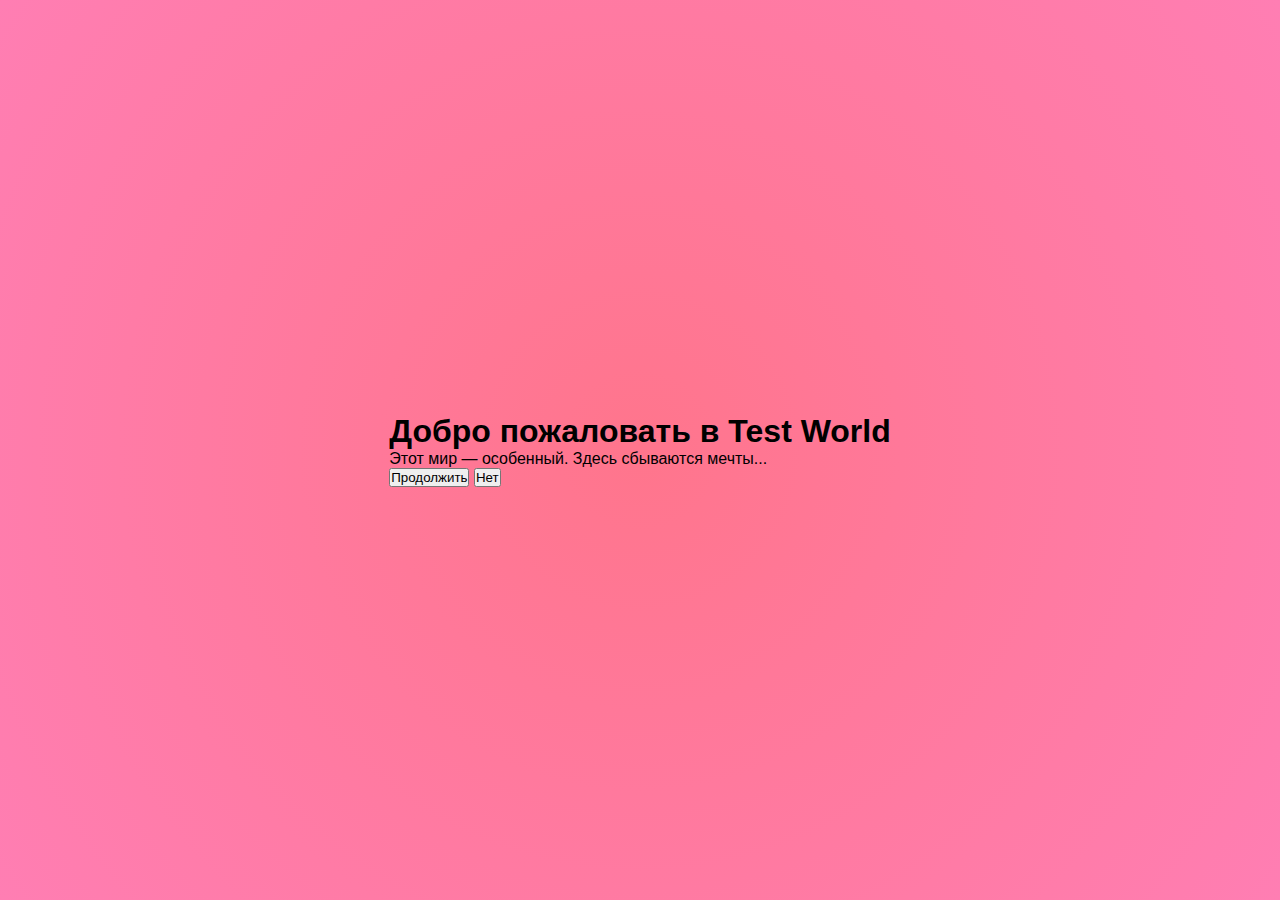
==== index2.html @ 6b78fdbe "first" ====
<!DOCTYPE html>
<html lang="ru">

<head>
    <meta charset="UTF-8">
    <meta name="viewport" content="width=device-width, initial-scale=1.0">
    <title>Test World</title>
    <link rel="stylesheet" href="style.css">
    <script>
        function redirectToAnotherPage() {
            window.location.href = "love.html";
        }

        function hideButton() {
            const btnFalse = document.querySelector('.btn-false');
            btnFalse.style.display = 'none';
        }
    </script>
</head>

<body>
    <div class="container">
        <h1>Добро пожаловать в <span class="highlight">Test World</span></h1>
        <p class="description">Этот мир — особенный. Здесь сбываются мечты...</p>
        <div class="buttons">
            <button class="btn btn-true" onclick="redirectToAnotherPage()">Продолжить</button>
            <button class="btn btn-false" onclick="hideButton()">Нет</button>
        </div>
    </div>
</body>

</html>
---- style.css ----
/* Общие стили */
* {
    margin: 0;
    padding: 0;
    box-sizing: border-box;
    font-family: 'Arial', sans-serif;
}

body {
    display: flex;
    justify-content: center;
    align-items: center;
    height: 100vh;
    overflow: hidden;
    background: radial-gradient(circle, #ff758c, #ff7eb3);
}

/* Контейнер с летающими сердечками */
.hearts-container {
    position: absolute;
    width: 100%;
    height: 100%;
    overflow: hidden;
}

.heart {
    position: absolute;
    bottom: -50px;
    width: 20px;
    height: 20px;
    background: red;
    transform: rotate(-45deg);
    animation: floatUp linear infinite;
}

.heart::before,
.heart::after {
    content: "";
    position: absolute;
    width: 20px;
    height: 20px;
    background: red;
    border-radius: 50%;
}

.heart::before {
    top: -10px;
    left: 0;
}

.heart::after {
    left: 10px;
    top: 0;
}

/* Анимация сердечек */
@keyframes floatUp {
    0% {
        transform: translateY(0) rotate(-45deg);
        opacity: 1;
    }
    100% {
        transform: translateY(-100vh) rotate(-45deg);
        opacity: 0;
    }
}

/* Центрированное содержимое */
.content {
    text-align: center;
    color: white;
    z-index: 2;
}

/* Светящийся заголовок */
.glowing-text {
    font-size: 3rem;
    text-transform: uppercase;
    font-weight: bold;
    animation: glow 2s infinite alternate;
}

@keyframes glow {
    0% { text-shadow: 0 0 10px #ff96a8, 0 0 20px #ff758c; }
    100% { text-shadow: 0 0 20px #ff758c, 0 0 30px #ff96a8; }
}

/* Подзаголовок */
.subtitle {
    font-size: 1.5rem;
    margin-bottom: 20px;
}

/* Кнопка */
.glowing-button {
    padding: 15px 40px;
    border: none;
    font-size: 1.2rem;
    color: white;
    background: linear-gradient(45deg, #ff4d6d, #ff758c);
    border-radius: 30px;
    box-shadow: 0 0 10px rgba(255, 71, 87, 0.5);
    cursor: pointer;
    transition: 0.3s;
}

.glowing-button:hover {
    box-shadow: 0 0 20px rgba(255, 71, 87, 0.8);
    transform: scale(1.1);
}

/* Адаптивность */
@media (max-width: 600px) {
    .glowing-text {
        font-size: 2rem;
    }

    .subtitle {
        font-size: 1.2rem;
    }

    .glowing-button {
        font-size: 1rem;
        padding: 12px 30px;
    }
}
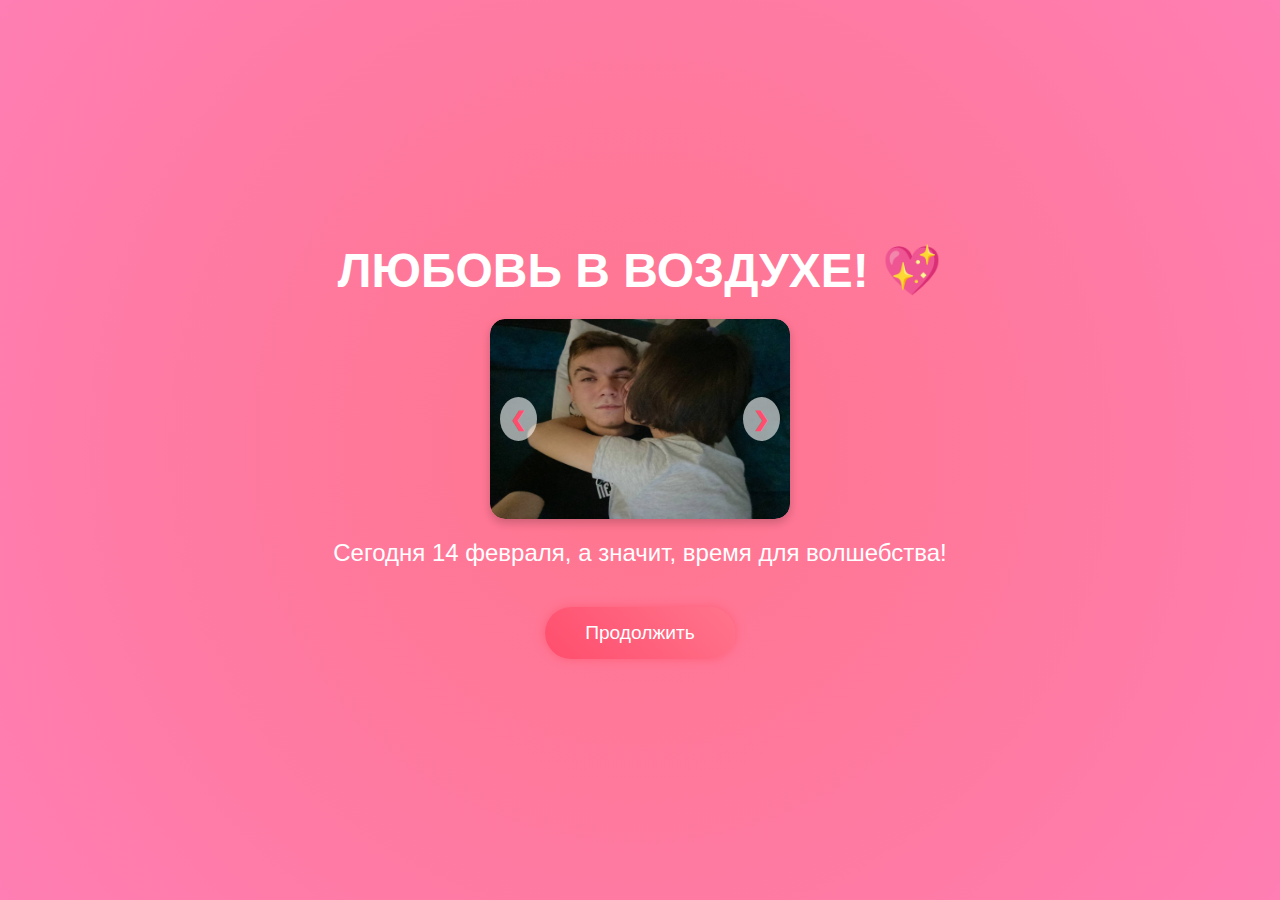
==== commit 78922579: "https://github.com/CHDevel0per/Polina14Feb.git" ====
--- a/index2.html
+++ b/index2.html
@@ -4,30 +4,80 @@
 <head>
     <meta charset="UTF-8">
     <meta name="viewport" content="width=device-width, initial-scale=1.0">
-    <title>Test World</title>
+    <title>Happy Valentine's Day ❤️</title>
     <link rel="stylesheet" href="style.css">
-    <script>
-        function redirectToAnotherPage() {
-            window.location.href = "love.html";
-        }
-
-        function hideButton() {
-            const btnFalse = document.querySelector('.btn-false');
-            btnFalse.style.display = 'none';
-        }
-    </script>
 </head>
 
 <body>
-    <div class="container">
-        <h1>Добро пожаловать в <span class="highlight">Test World</span></h1>
-        <p class="description">Этот мир — особенный. Здесь сбываются мечты...</p>
-        <div class="buttons">
-            <button class="btn btn-true" onclick="redirectToAnotherPage()">Продолжить</button>
-            <button class="btn btn-false" onclick="hideButton()">Нет</button>
+    <!-- Контейнер для летающих сердечек -->
+    <div class="hearts-container"></div>
+
+    <!-- Основной контент страницы -->
+    <div class="content">
+        <h1 class="glowing-text">Любовь в воздухе! 💖</h1>
+
+        <!-- Слайдер -->
+        <div class="slider-container">
+            <div class="slider">
+                <div class="slide">
+                    <img src="images/photo1.jpg" alt="Фото 1">
+                </div>
+                <div class="slide">
+                    <img src="images/photo2.jpg" alt="Фото 2">
+                </div>
+                <div class="slide">
+                    <img src="images/photo3.jpg" alt="Фото 3">
+                </div>
+            </div>
+            <button class="prev" onclick="prevSlide()">&#10094;</button>
+            <button class="next" onclick="nextSlide()">&#10095;</button>
         </div>
+
+        <p class="subtitle">Сегодня 14 февраля, а значит, время для волшебства!</p>
+
+        <!-- Кнопка для перехода -->
+        <button class="glowing-button" onclick="startLoveMagic()">Продолжить</button>
     </div>
+
+    <script>
+        // Функция для перехода на другую страницу
+        function startLoveMagic() {
+            window.location.href = "index3.html";
+        }
+
+        // Функция для создания летающих сердечек
+        function createHeart() {
+            const heart = document.createElement("div");
+            heart.classList.add("heart");
+            heart.style.left = Math.random() * 100 + "vw";
+            heart.style.animationDuration = Math.random() * 2 + 3 + "s";
+            document.querySelector(".hearts-container").appendChild(heart);
+            setTimeout(() => {
+                heart.remove();
+            }, 5000);
+        }
+        setInterval(createHeart, 300);
+
+        // Логика работы слайдера
+        let currentIndex = 0;
+        const slides = document.querySelectorAll('.slide');
+        const slider = document.querySelector('.slider');
+
+        function showSlide(index) {
+            if (index >= slides.length) currentIndex = 0;
+            else if (index < 0) currentIndex = slides.length - 1;
+            else currentIndex = index;
+            slider.style.transform = `translateX(-${currentIndex * 100}%)`;
+        }
+
+        function nextSlide() {
+            showSlide(currentIndex + 1);
+        }
+
+        function prevSlide() {
+            showSlide(currentIndex - 1);
+        }
+    </script>
 </body>
 
 </html>
-    --- a/style.css
+++ b/style.css
@@ -10,9 +10,11 @@
     display: flex;
     justify-content: center;
     align-items: center;
+    flex-direction: column;
     height: 100vh;
     overflow: hidden;
     background: radial-gradient(circle, #ff758c, #ff7eb3);
+    text-align: center;
 }
 
 /* Контейнер с летающими сердечками */
@@ -21,6 +23,8 @@
     width: 100%;
     height: 100%;
     overflow: hidden;
+    top: 0;
+    left: 0;
 }
 
 .heart {
@@ -91,6 +95,63 @@
     margin-bottom: 20px;
 }
 
+/* Слайдер */
+.slider-container {
+    position: relative;
+    width: 300px;
+    height: 200px;
+    margin: 20px auto;
+    overflow: hidden;
+    border-radius: 15px;
+    box-shadow: 0 4px 10px rgba(0, 0, 0, 0.2);
+}
+
+.slider {
+    display: flex;
+    width: 100%;
+    height: 100%;
+    transition: transform 0.5s ease-in-out;
+}
+
+.slide {
+    min-width: 100%;
+    transition: transform 0.5s;
+}
+
+.slide img {
+    width: 100%;
+    height: 100%;
+    border-radius: 15px;
+}
+
+/* Кнопки навигации */
+.prev, .next {
+    position: absolute;
+    top: 50%;
+    transform: translateY(-50%);
+    background: rgba(255, 255, 255, 0.6);
+    border: none;
+    cursor: pointer;
+    padding: 10px;
+    font-size: 20px;
+    font-weight: bold;
+    color: #ff4d6d;
+    border-radius: 50%;
+    transition: 0.3s;
+}
+
+.prev:hover, .next:hover {
+    background: rgba(255, 255, 255, 0.9);
+}
+
+.prev {
+    left: 10px;
+}
+
+.next {
+    right: 10px;
+}
+
 /* Кнопка */
 .glowing-button {
     padding: 15px 40px;
@@ -102,6 +163,7 @@
     box-shadow: 0 0 10px rgba(255, 71, 87, 0.5);
     cursor: pointer;
     transition: 0.3s;
+    margin-top: 20px;
 }
 
 .glowing-button:hover {
@@ -123,4 +185,9 @@
         font-size: 1rem;
         padding: 12px 30px;
     }
+
+    .slider-container {
+        width: 250px;
+        height: 150px;
+    }
 }
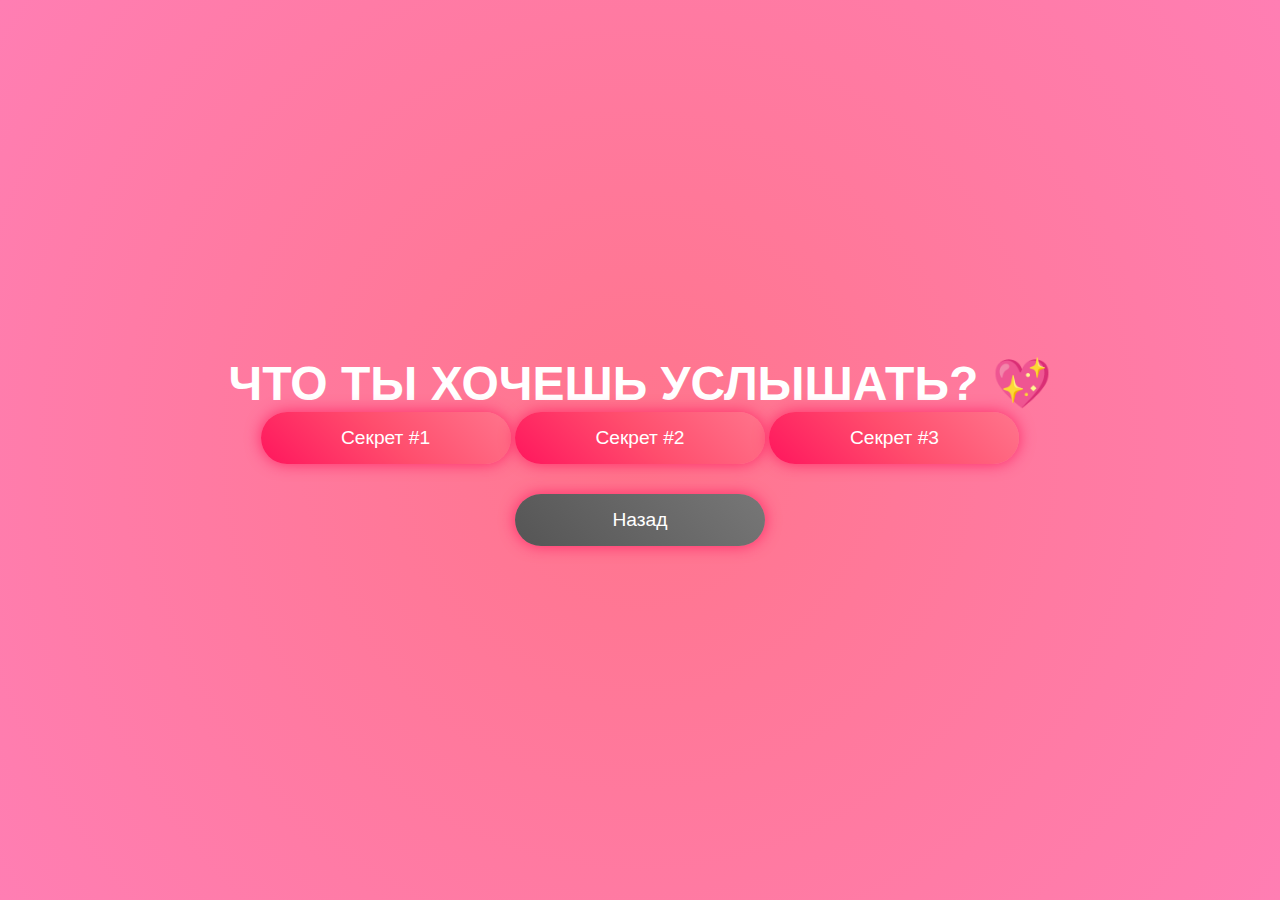
==== commit e4671690: "https://github.com/CHDevel0per/Polina14Feb.git" ====
--- a/index2.html
+++ b/index2.html
@@ -4,79 +4,56 @@
 <head>
     <meta charset="UTF-8">
     <meta name="viewport" content="width=device-width, initial-scale=1.0">
-    <title>Happy Valentine's Day ❤️</title>
+    <title>Выбери, что я хочу сказать ❤️</title>
     <link rel="stylesheet" href="style.css">
 </head>
 
 <body>
-    <!-- Контейнер для летающих сердечек -->
     <div class="hearts-container"></div>
 
-    <!-- Основной контент страницы -->
     <div class="content">
-        <h1 class="glowing-text">Любовь в воздухе! 💖</h1>
+        <h1 class="glowing-text">Что ты хочешь услышать? 💖</h1>
 
-        <!-- Слайдер -->
-        <div class="slider-container">
-            <div class="slider">
-                <div class="slide">
-                    <img src="images/photo1.jpg" alt="Фото 1">
-                </div>
-                <div class="slide">
-                    <img src="images/photo2.jpg" alt="Фото 2">
-                </div>
-                <div class="slide">
-                    <img src="images/photo3.jpg" alt="Фото 3">
-                </div>
-            </div>
-            <button class="prev" onclick="prevSlide()">&#10094;</button>
-            <button class="next" onclick="nextSlide()">&#10095;</button>
+        <div class="button-container">
+            <a href="page1.html" class="love-button">Секрет #1</a>
+            <a href="page2.html" class="love-button">Секрет #2</a>
+            <a href="page3.html" class="love-button">Секрет #3</a>
         </div>
 
-        <p class="subtitle">Сегодня 14 февраля, а значит, время для волшебства!</p>
-
-        <!-- Кнопка для перехода -->
-        <button class="glowing-button" onclick="startLoveMagic()">Продолжить</button>
+        <div class="button-container">
+            <a href="index.html" class="back-button">Назад</a>
+        </div>
     </div>
 
+     <!-- Всплывающее облачко -->
+    <div class="love-cloud">Я тебя люблю 💕</div>
+
     <script>
-        // Функция для перехода на другую страницу
-        function startLoveMagic() {
-            window.location.href = "index3.html";
+        // Создание случайных сердечек
+        const heartsContainer = document.querySelector('.hearts-container');
+        for (let i = 0; i < 30; i++) {
+            const heart = document.createElement('div');
+            heart.classList.add('heart');
+            heart.style.left = `${Math.random() * 100}vw`;  // случайная позиция по горизонтали
+            heart.style.bottom = `-${Math.random() * 20 + 5}vh`; // случайная позиция по вертикали (чтобы они появлялись снизу)
+            heart.style.animationDuration = `${Math.random() * 4 + 3}s`; // случайная длительность анимации
+            heart.style.animationDelay = `${Math.random() * 2}s`; // случайная задержка
+            heartsContainer.appendChild(heart);
         }
 
-        // Функция для создания летающих сердечек
-        function createHeart() {
-            const heart = document.createElement("div");
-            heart.classList.add("heart");
-            heart.style.left = Math.random() * 100 + "vw";
-            heart.style.animationDuration = Math.random() * 2 + 3 + "s";
-            document.querySelector(".hearts-container").appendChild(heart);
+            // Функция для появления облачка
+            function showLoveCloud() {
+            const cloud = document.querySelector('.love-cloud');
+            cloud.style.left = `${Math.random() * 70 + 15}vw`; // Рандомное положение по горизонтали
+            cloud.style.top = `${Math.random() * 60 + 20}vh`; // Рандомное положение по вертикали
+            cloud.style.opacity = "1";
             setTimeout(() => {
-                heart.remove();
-            }, 5000);
-        }
-        setInterval(createHeart, 300);
-
-        // Логика работы слайдера
-        let currentIndex = 0;
-        const slides = document.querySelectorAll('.slide');
-        const slider = document.querySelector('.slider');
-
-        function showSlide(index) {
-            if (index >= slides.length) currentIndex = 0;
-            else if (index < 0) currentIndex = slides.length - 1;
-            else currentIndex = index;
-            slider.style.transform = `translateX(-${currentIndex * 100}%)`;
+                cloud.style.opacity = "0";
+            }, 3000); // Исчезает через 3 секунды
         }
 
-        function nextSlide() {
-            showSlide(currentIndex + 1);
-        }
-
-        function prevSlide() {
-            showSlide(currentIndex - 1);
-        }
+        // Запуск облачка каждые 5 секунд
+        setInterval(showLoveCloud, 5000);
     </script>
 </body>
 
--- a/style.css
+++ b/style.css
@@ -25,13 +25,13 @@
     overflow: hidden;
     top: 0;
     left: 0;
+    pointer-events: none;
 }
 
 .heart {
     position: absolute;
-    bottom: -50px;
-    width: 20px;
-    height: 20px;
+    width: 30px;
+    height: 30px;
     background: red;
     transform: rotate(-45deg);
     animation: floatUp linear infinite;
@@ -41,30 +41,39 @@
 .heart::after {
     content: "";
     position: absolute;
-    width: 20px;
-    height: 20px;
+    width: 30px;
+    height: 30px;
     background: red;
     border-radius: 50%;
 }
 
 .heart::before {
-    top: -10px;
+    top: -15px;
     left: 0;
 }
 
 .heart::after {
-    left: 10px;
+    left: 15px;
     top: 0;
 }
 
-/* Анимация сердечек */
+/* Анимация подъема сердечек */
 @keyframes floatUp {
     0% {
-        transform: translateY(0) rotate(-45deg);
+        transform: translateX(0) translateY(0) rotate(-45deg);
         opacity: 1;
     }
+    25% {
+        transform: translateX(-10px) translateY(-30vh) rotate(-45deg);
+    }
+    50% {
+        transform: translateX(10px) translateY(-60vh) rotate(-45deg);
+    }
+    75% {
+        transform: translateX(-5px) translateY(-80vh) rotate(-45deg);
+    }
     100% {
-        transform: translateY(-100vh) rotate(-45deg);
+        transform: translateX(0) translateY(-100vh) rotate(-45deg);
         opacity: 0;
     }
 }
@@ -95,99 +104,49 @@
     margin-bottom: 20px;
 }
 
-/* Слайдер */
-.slider-container {
-    position: relative;
-    width: 300px;
-    height: 200px;
-    margin: 20px auto;
-    overflow: hidden;
-    border-radius: 15px;
-    box-shadow: 0 4px 10px rgba(0, 0, 0, 0.2);
+/* Кнопки */
+.love-button, .back-button {
+    display: inline-block;
+    padding: 15px 40px;
+    font-size: 1.2rem;
+    color: white;
+    border: none;
+    border-radius: 30px;
+    box-shadow: 0 0 15px rgba(255, 22, 93, 0.8);
+    cursor: pointer;
+    transition: 0.3s;
+    width: 250px;
+    text-decoration: none;
 }
 
-.slider {
-    display: flex;
-    width: 100%;
-    height: 100%;
-    transition: transform 0.5s ease-in-out;
+.love-button {
+    background: linear-gradient(45deg, #ff165d, #ff4d6d, #ff758c);
 }
 
-.slide {
-    min-width: 100%;
-    transition: transform 0.5s;
-}
-
-.slide img {
-    width: 100%;
-    height: 100%;
-    border-radius: 15px;
-}
-
-/* Кнопки навигации */
-.prev, .next {
-    position: absolute;
-    top: 50%;
-    transform: translateY(-50%);
-    background: rgba(255, 255, 255, 0.6);
-    border: none;
-    cursor: pointer;
-    padding: 10px;
-    font-size: 20px;
-    font-weight: bold;
-    color: #ff4d6d;
-    border-radius: 50%;
-    transition: 0.3s;
-}
-
-.prev:hover, .next:hover {
-    background: rgba(255, 255, 255, 0.9);
-}
-
-.prev {
-    left: 10px;
-}
-
-.next {
-    right: 10px;
-}
-
-/* Кнопка */
-.glowing-button {
-    padding: 15px 40px;
-    border: none;
-    font-size: 1.2rem;
-    color: white;
-    background: linear-gradient(45deg, #ff4d6d, #ff758c);
-    border-radius: 30px;
-    box-shadow: 0 0 10px rgba(255, 71, 87, 0.5);
-    cursor: pointer;
-    transition: 0.3s;
-    margin-top: 20px;
-}
-
-.glowing-button:hover {
-    box-shadow: 0 0 20px rgba(255, 71, 87, 0.8);
+.love-button:hover {
+    box-shadow: 0 0 25px rgba(255, 22, 93, 1);
     transform: scale(1.1);
 }
 
-/* Адаптивность */
-@media (max-width: 600px) {
-    .glowing-text {
-        font-size: 2rem;
-    }
+.back-button {
+    background: linear-gradient(45deg, #555, #777);
+    margin-top: 30px;
+}
 
-    .subtitle {
-        font-size: 1.2rem;
-    }
+.back-button:hover {
+    box-shadow: 0 0 20px rgba(100, 100, 100, 0.8);
+    transform: scale(1.1);
+}
 
-    .glowing-button {
-        font-size: 1rem;
-        padding: 12px 30px;
-    }
-
-    .slider-container {
-        width: 250px;
-        height: 150px;
-    }
+/* Облачко "Я тебя люблю" */
+.love-cloud {
+    position: absolute;
+    background: white;
+    color: red;
+    padding: 15px 30px;
+    font-size: 1.5rem;
+    border-radius: 30px;
+    box-shadow: 0 0 15px rgba(255, 22, 93, 0.8);
+    opacity: 0;
+    transition: opacity 1s ease-in-out;
 }
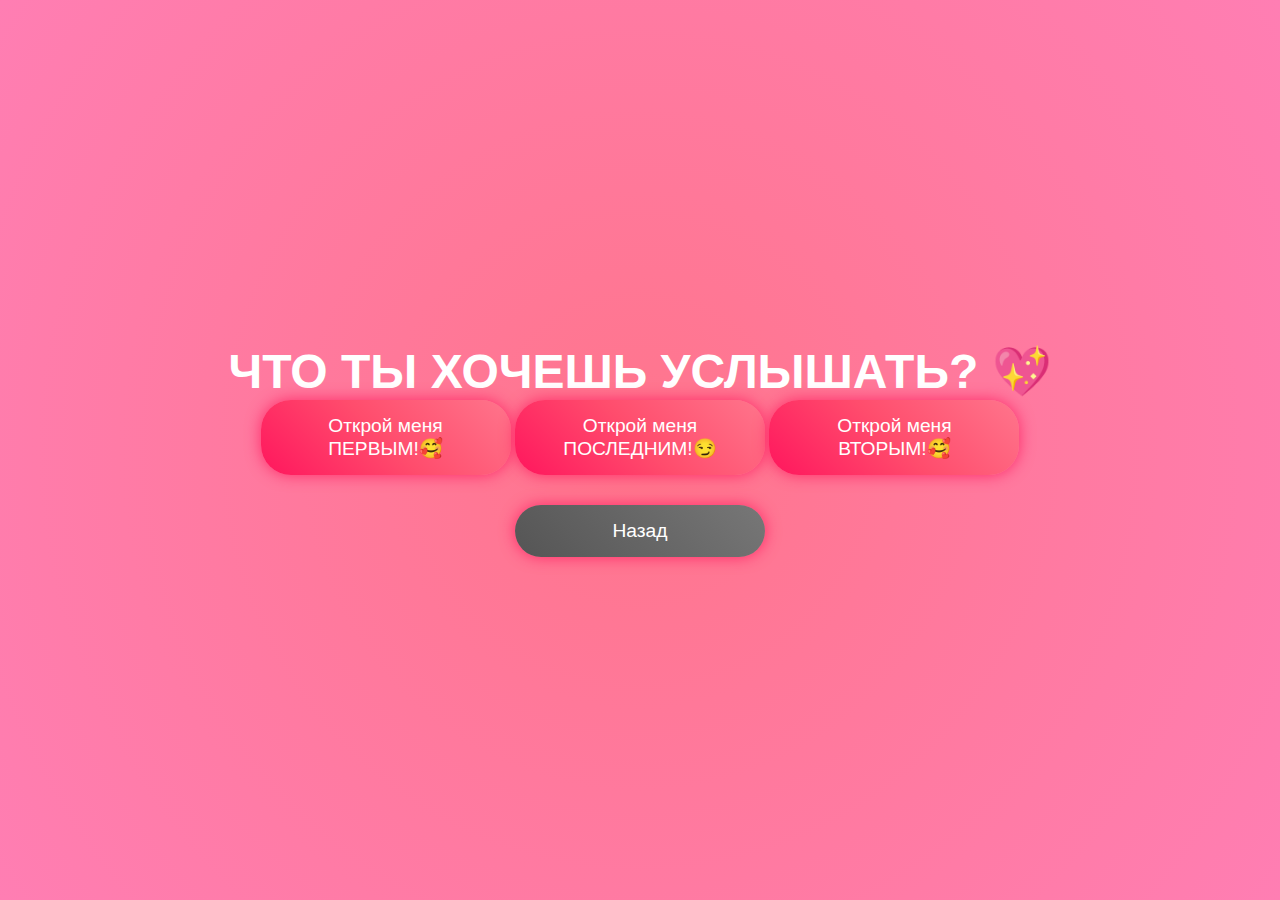
==== commit b30dfbff: "https://github.com/CHDevel0per/Polina14Feb.git" ====
--- a/index2.html
+++ b/index2.html
@@ -15,9 +15,9 @@
         <h1 class="glowing-text">Что ты хочешь услышать? 💖</h1>
 
         <div class="button-container">
-            <a href="page1.html" class="love-button">Секрет #1</a>
-            <a href="page2.html" class="love-button">Секрет #2</a>
-            <a href="page3.html" class="love-button">Секрет #3</a>
+            <a href="page1.html" class="love-button">Открой меня ПЕРВЫМ!🥰</a>
+            <a href="page2.html" class="love-button">Открой меня ПОСЛЕДНИМ!😏</a>
+            <a href="page3.html" class="love-button">Открой меня ВТОРЫМ!🥰</a>
         </div>
 
         <div class="button-container">
